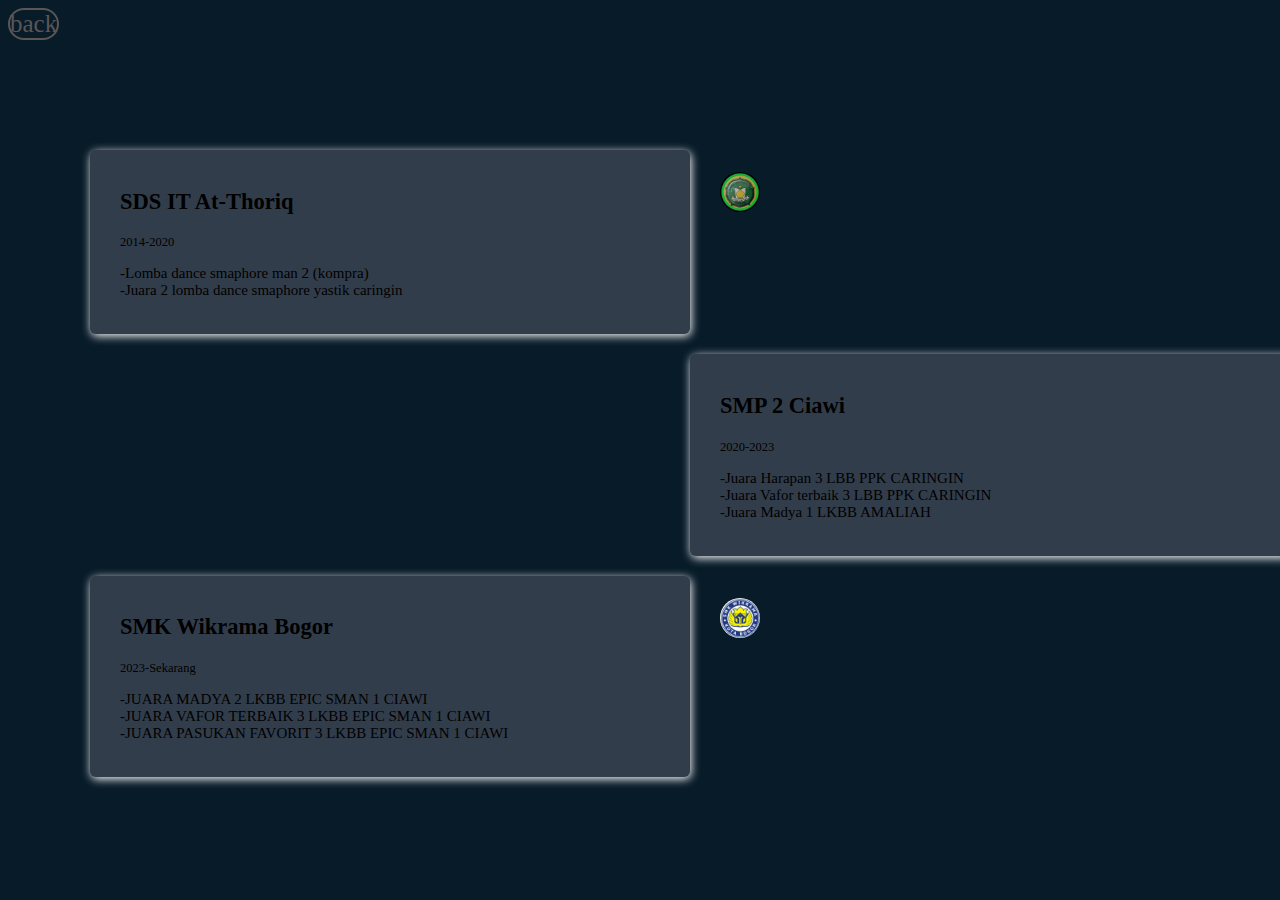
==== prestasi.html @ bfd33fc6 "upload pertama" ====
<!DOCTYPE html>
<html lang="en">
<head>
    <meta charset="UTF-8">
    <meta name="viewport" content="width=device-width, initial-scale=1.0">
    <title>Prestasi</title>
    <link rel="stylesheet" href="css/prestasi.css">
    <link rel="stylesheet" href="responsive/prestasires.css">
</head>
<body>
    <div class="mail">
        <a href="home.html">back</a>
    </div>
    <section class="time">
        <div class="timeline">
            <div class="container left-container">
                <img src="images/sdit.jpeg" alt="">
                <div class="text-box">
                    <h2>SDS IT At-Thoriq</h2>
                    <small>2014-2020</small>
                    <p>-Lomba dance smaphore man 2 (kompra) <br>
                        -Juara 2 lomba dance smaphore yastik caringin
                    </p>
                </div>
            </div>
            <div class="container right-container">
                <img src="images/smp.jpg" alt="">
                <div class="text-box">
                    <h2>SMP 2 Ciawi</h2>
                    <small>2020-2023</small>
                    <p>-Juara Harapan 3 LBB PPK CARINGIN <br>
                        -Juara Vafor terbaik 3 LBB PPK CARINGIN <br>
                        -Juara Madya 1 LKBB AMALIAH 
                    </p>
                </div>
            </div>
            <div class="container left-container">
                <img src="images/smk.jpg" alt="">
                <div class="text-box">
                    <h2>SMK Wikrama Bogor</h2>
                    <small>2023-Sekarang</small>
                    <p>-JUARA MADYA 2 LKBB EPIC SMAN 1 CIAWI <br>
                        -JUARA VAFOR TERBAIK 3 LKBB EPIC SMAN 1 CIAWI <br>
                        -JUARA PASUKAN FAVORIT 3 LKBB EPIC SMAN 1 CIAWI <br>
                    </p>
                </div>
            </div>
        </div>
    </section>
   
</body>
</html>
---- css/prestasi.css ----
body {
    background-color: #081b29;
}
.time {
    background-color: var(--second-bg-color);
}

.timeline {
    position: relative;
    max-width: 1200px;
    margin: 100px auto;
}

.timeline .container {
    padding: 10px 50px;
    position: relative;
    width: 50%;
    background: var(--bg-color);
}

.text-box {
    padding: 20px 30px 20px;
    background: rgba(158, 148, 164, 0.281);
    position: relative;
    border-radius: 6px;
    font-size: 15px;
    color: black;
    box-shadow: 1px 2px 10px white;
}

.left-container {
    left: 0;
}

.right-container {
    left: 50%;
}

.timeline .container img {
    position: absolute;
    width: 40px;
    border-radius: 50%;
    right: -20px;
    top: 32px;
    z-index: 10;
}
.mail a{
    display: block;
    font-size: 25px;
    border: solid 2px;
    border-radius: 50px;
    display: inline-block;
    color: rgb(91, 85, 85);
    background-color: #081b29;
    text-decoration: none;
}
---- responsive/prestasires.css ----
@media screen and (max-width: 670px) {
    .text-box {
        margin-right: 10px;
        padding: 10px 10px 10px;
        
    }

}
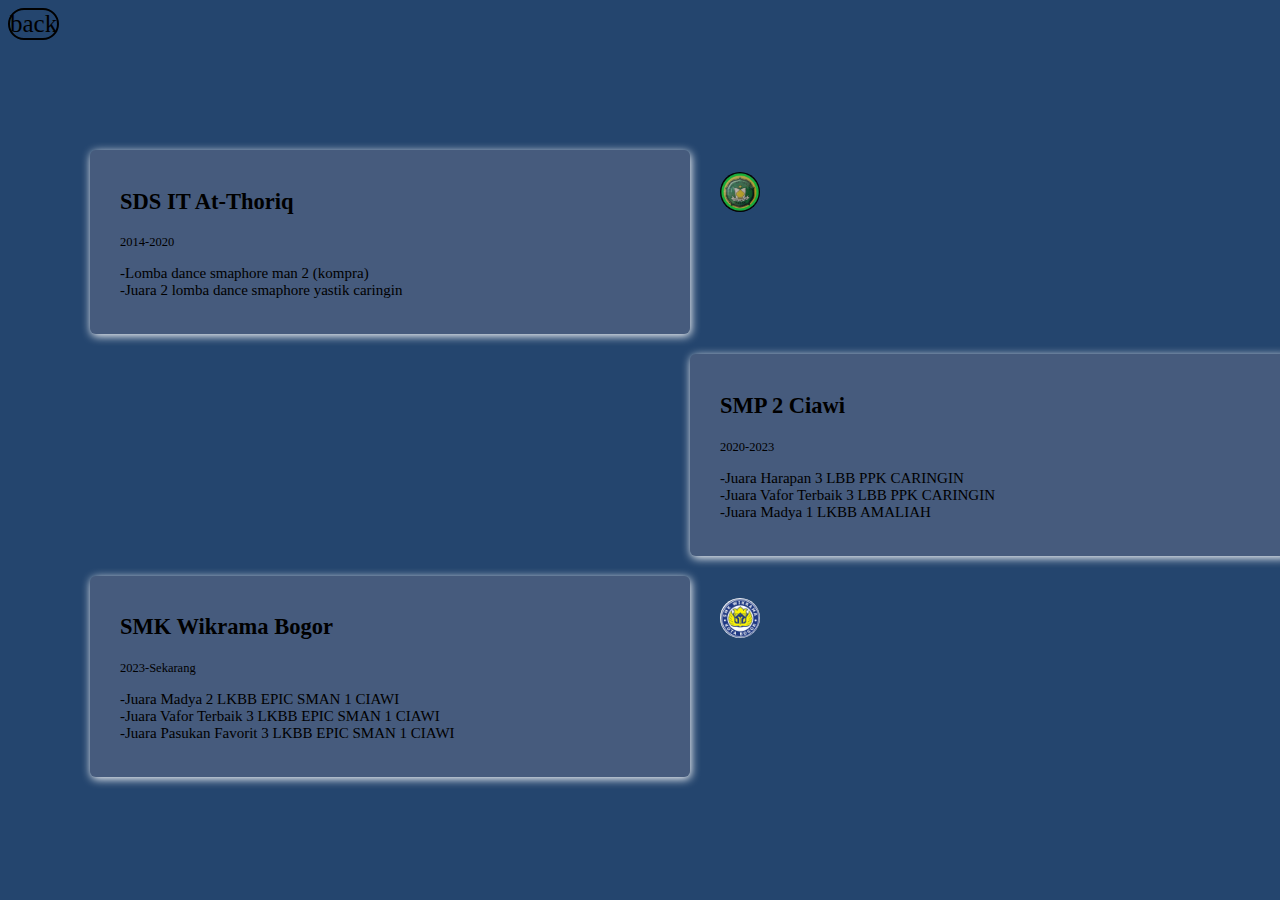
==== commit 09aa714c: "perubahan semua 16-11" ====
--- a/prestasi.html
+++ b/prestasi.html
@@ -30,7 +30,7 @@
                     <h2>SMP 2 Ciawi</h2>
                     <small>2020-2023</small>
                     <p>-Juara Harapan 3 LBB PPK CARINGIN <br>
-                        -Juara Vafor terbaik 3 LBB PPK CARINGIN <br>
+                        -Juara Vafor Terbaik 3 LBB PPK CARINGIN <br>
                         -Juara Madya 1 LKBB AMALIAH 
                     </p>
                 </div>
@@ -40,9 +40,9 @@
                 <div class="text-box">
                     <h2>SMK Wikrama Bogor</h2>
                     <small>2023-Sekarang</small>
-                    <p>-JUARA MADYA 2 LKBB EPIC SMAN 1 CIAWI <br>
-                        -JUARA VAFOR TERBAIK 3 LKBB EPIC SMAN 1 CIAWI <br>
-                        -JUARA PASUKAN FAVORIT 3 LKBB EPIC SMAN 1 CIAWI <br>
+                    <p>-Juara Madya 2 LKBB EPIC SMAN 1 CIAWI <br>
+                        -Juara Vafor Terbaik 3 LKBB EPIC SMAN 1 CIAWI <br>
+                        -Juara Pasukan Favorit 3 LKBB EPIC SMAN 1 CIAWI <br>
                     </p>
                 </div>
             </div>
--- a/css/prestasi.css
+++ b/css/prestasi.css
@@ -1,5 +1,5 @@
 body {
-    background-color: #081b29;
+    background-color: #24456e;
 }
 .time {
     background-color: var(--second-bg-color);
@@ -50,7 +50,7 @@
     border: solid 2px;
     border-radius: 50px;
     display: inline-block;
-    color: rgb(91, 85, 85);
-    background-color: #081b29;
+    color: black;
+    background-color: #24456e;
     text-decoration: none;
 }